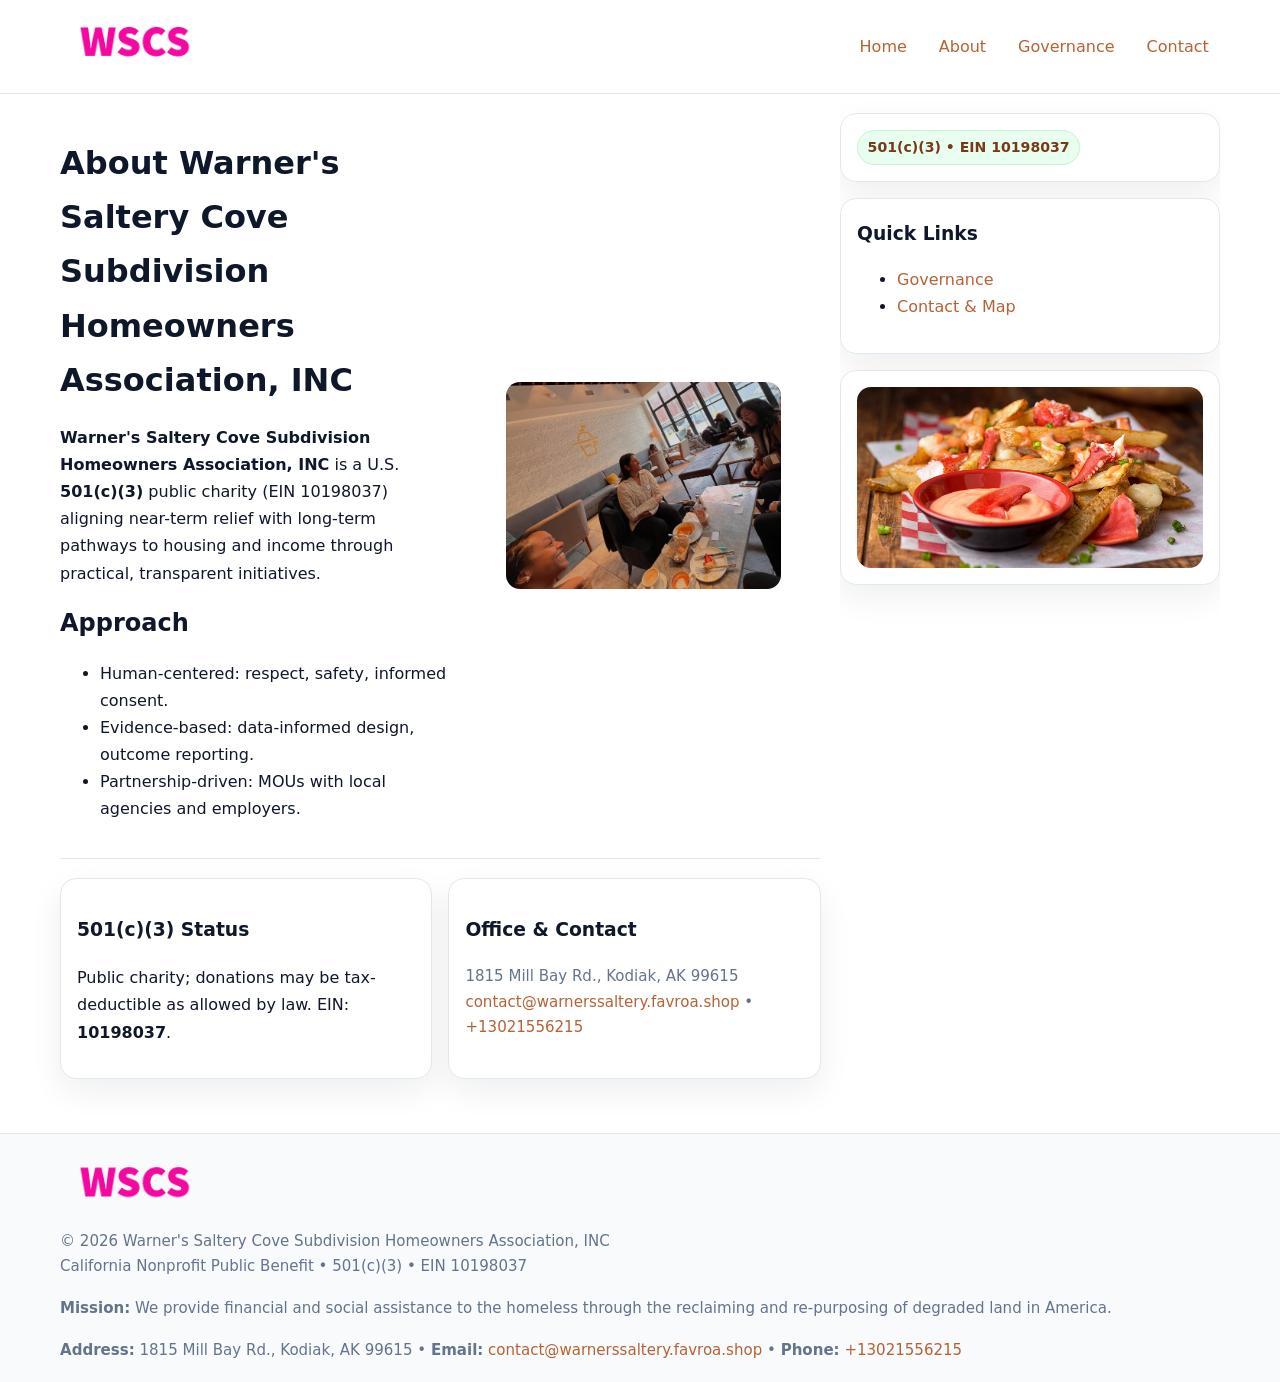
==== about.html @ b2a86550 "Initial commit" ====
<!doctype html>
<html lang="en">
<head>
<meta charset="utf-8"/><meta name="viewport" content="width=device-width,initial-scale=1"/>
<title>Warner's Saltery Cove Subdivision Homeowners Association, INC – Nonprofit • 2025</title>
<link rel="stylesheet" href="assets/styles.css"/><link rel="icon" href="images/logo.png">
<meta name="data-ein" content="10198037"><meta name="data-name" content="Warner's Saltery Cove Subdivision Homeowners Association, INC">
<meta name="data-email" content="contact@warnerssaltery.favroa.shop"><meta name="data-phone" content="+13021556215">
<meta name="data-address" content="1815 Mill Bay Rd.,
Kodiak, AK 99615"><meta name="data-map" content="1815+Mill+Bay+Rd+,+Kodiak,+AK+99615">
  <meta name="description" content="Dedicated to community services, education, and direct relief, Warner's Saltery Cove Subdivision Homeowners Association, INC collaborates with neighbors and partners to deliver pra.">
</head>
<body>
<div style="position:absolute;left:-9999px;top:-9999px;opacity:0" data-uniq="{{UNIQUE_BLOB}}">
  <span>Dedicated to community services, education, and direct relief, Warner's Saltery Cove Subdivision Homeowners Association, INC collaborates with neighbors and partners to deliver practical help and long-term impact.</span><svg width="12" height="12" viewBox="0 0 12 12" xmlns="http://www.w3.org/2000/svg"><circle cx="6" cy="6" r="5" fill="#9d174d"/></svg><img src="images/community.jpg" width="1" height="1" alt="" loading="lazy"/>
</div>

<header>
  <div class="header-wrap">
    <a href="index.html"><img src="images/logo.png" alt="" style="width:150px"></a>
    <nav><a href="index.html">Home</a><a class="active" href="about.html">About</a><a href="governance.html">Governance</a><a href="contact.html">Contact</a></nav>
  </div>
</header>

<div class="layout">
  <main>
    <section class="section">
      <div class="cce96453d2b">
        <div>
          <h1>About Warner's Saltery Cove Subdivision Homeowners Association, INC</h1>
          <p><strong>Warner's Saltery Cove Subdivision Homeowners Association, INC</strong> is a U.S. <strong>501(c)(3)</strong> public charity (EIN 10198037) aligning near-term relief with long-term pathways to housing and income through practical, transparent initiatives.</p>
          <h2>Approach</h2>
          <ul>
            <li>Human-centered: respect, safety, informed consent.</li>
            <li>Evidence-based: data-informed design, outcome reporting.</li>
            <li>Partnership-driven: MOUs with local agencies and employers.</li>
          </ul>
        </div>
        <figure><img src="images/about.jpg" alt="About"></figure>
      </div>
    </section>

    <section class="section cb82423d556">
      <div class="c91e1aa18be"><h3>501(c)(3) Status</h3><p>Public charity; donations may be tax-deductible as allowed by law. EIN: <strong>10198037</strong>.</p></div>
      <div class="c91e1aa18be"><h3>Office & Contact</h3><p class="small">1815 Mill Bay Rd.,
Kodiak, AK 99615<br><a href="mailto:contact@warnerssaltery.favroa.shop">contact@warnerssaltery.favroa.shop</a> • <a href="tel:+13021556215">+13021556215</a></p></div>
    </section>
  </main>

  <aside>
    <div class="aside-box"><span class="c421a5e877f">501(c)(3) • EIN 10198037</span></div>
    <div class="aside-box"><h3>Quick Links</h3><ul><li><a href="governance.html">Governance</a></li><li><a href="contact.html">Contact & Map</a></li></ul></div>
    <div class="aside-box"><img src="images/programs.jpg" alt="Programs"></div>
  </aside>
</div>

<footer>
  <div class="foot">
    <div><img src="images/logo.png" alt="" style="width:150px;margin-bottom:.5rem"><div class="small">© <span id="year"></span> Warner's Saltery Cove Subdivision Homeowners Association, INC</div><div class="small">California Nonprofit Public Benefit • 501(c)(3) • EIN 10198037</div></div>
    <div><div class="small"><strong>Mission:</strong> We provide financial and social assistance to the homeless through the reclaiming and re-purposing of degraded land in America.</div></div>
    <div><div class="small"><strong>Address:</strong> 1815 Mill Bay Rd.,
Kodiak, AK 99615 • <strong>Email:</strong> <a href="mailto:contact@warnerssaltery.favroa.shop">contact@warnerssaltery.favroa.shop</a> • <strong>Phone:</strong> <a href="tel:+13021556215">+13021556215</a></div></div>
  </div>
</footer>

<!-- color/skin -->
<script>(function(){function g(n){const e=document.querySelector('meta[name="'+n+'"]');return e?e.content:''}
function h(s){let x=2166136261>>>0;for(let i=0;i<s.length;i++){x^=s.charCodeAt(i);x=(x*16777619)>>>0}return x>>>0}
let k=(g('data-ein')||'').replace(/\D+/g,'');if(!k)k=g('data-name')||location.hostname||'d';
const key=h(String(k)),H=key%360,S=55+(key%20),L=46;
const r=document.documentElement;r.style.setProperty('--brand',`hsl(${H} ${S}% ${L}%)`);
r.style.setProperty('--brand-ink',`hsl(${H} ${Math.min(95,S+10)}% ${Math.max(22,L-18)}%)`);
r.style.setProperty('--soft',`hsl(${H} ${Math.max(40,S-25)}% 95%)`);
const y=document.getElementById('year'); if(y) y.textContent=new Date().getFullYear();})();</script>
</body>
</html>
---- assets/styles.css ----
:root{
  --ink:#0f172a; --muted:#64748b; --paper:#ffffff; --line:#e2e8f0;
  --brand:#16a34a; --brand-ink:#0b6a2f; --soft:#effef3;
  --radius:16px; --shadow:0 12px 32px rgba(15,23,42,.07)
}
*{box-sizing:border-box}
html,body{height:100%}
body{margin:0;background:var(--paper);color:var(--ink);
  font-family:Inter,system-ui,-apple-system,Segoe UI,Roboto,Arial,sans-serif;line-height:1.7}

a{color:var(--brand);text-decoration:none} a:hover{text-decoration:underline}
img{max-width:100%;display:block;border-radius:14px}

header{position:sticky;top:0;background:#fff;border-bottom:1px solid var(--line);z-index:10}
.header-wrap{width:min(1160px,94%);margin:0 auto;display:flex;align-items:center;justify-content:space-between;padding:.8rem 0}
.header-wrap nav a{margin-left:.6rem;padding:.45rem .7rem;border-radius:10px}
.header-wrap nav a:hover{background:var(--soft);text-decoration:none}

.layout{width:min(1160px,94%);margin:0 auto;display:grid;grid-template-columns:1.35fr 380px;gap:1.2rem}
main{padding:1.2rem 0}
aside{padding:1.2rem 0;position:sticky;top:64px;height:calc(100svh - 64px);overflow:auto}
.aside-box{background:#fff;border:1px solid var(--line);border-radius:16px;padding:1rem;box-shadow:var(--shadow);margin-bottom:1rem}
.aside-box h3{margin:.2rem 0 .4rem 0}
.c421a5e877f{display:inline-flex;gap:.45rem;align-items:center;background:#e8fff0;border:1px solid #c7f0d3;color:var(--brand-ink);border-radius:999px;padding:.28rem .6rem;font-size:.88rem;font-weight:700}

.section{padding:1.2rem 0;border-bottom:1px solid var(--line)}
.section:last-child{border-bottom:0}
h1{font-size:2rem;margin:.2rem 0 .4rem}
h2{font-size:1.5rem;margin:.2rem 0 .6rem}
.c489e3309d7{max-width:78ch}

.cce96453d2b{display:grid;grid-template-columns:1fr;gap:1rem;align-items:center}
.cb82423d556{display:grid;grid-template-columns:1fr;gap:1rem}
.cards{display:grid;grid-template-columns:1fr;gap:1rem}
.c91e1aa18be{background:#fff;border:1px solid var(--line);border-radius:16px;box-shadow:var(--shadow);padding:1rem}
.small{font-size:.94rem;color:var(--muted)}

.gallery{display:grid;grid-template-columns:1fr 1fr;gap:.8rem}
.gallery img{width:100%;height:auto;display:block}
.gallery .span2{grid-column:1/-1}

.cdaa6ded951{display:grid;grid-template-columns:1fr;gap:.9rem}
label{display:grid;gap:.35rem;font-weight:600}
input,textarea{
  width:100%;padding:.75rem .85rem;border:1px solid #cbd5e1;border-radius:12px;font:inherit
}
input:focus,textarea:focus{outline:2px solid var(--soft);border-color:var(--brand)}
.c0d1a47fd8c{display:inline-block;padding:.75rem 1rem;border:1px solid #cbd5e1;border-radius:12px;background:#fff}
.c0d1a47fd8c:hover{box-shadow:var(--shadow)}
.btn-primary{background:var(--brand);border-color:var(--brand);color:#fff}

.map-embed iframe{width:100%;aspect-ratio:16/9;border:0;border-radius:14px;box-shadow:var(--shadow)}

footer{border-top:1px solid var(--line);background:#f8fafc;margin-top:1rem}
footer .foot{width:min(1160px,94%);margin:0 auto;display:grid;grid-template-columns:1fr;gap:1rem;padding:1.2rem 0}

@media(min-width:980px){
  .cce96453d2b{grid-template-columns:1.1fr 1fr}
  .cb82423d556{grid-template-columns:1fr 1fr}
  .cards{grid-template-columns:repeat(3,1fr)}
}
@media(max-width:1040px){
  .layout{grid-template-columns:1fr}
  aside{position:static;height:auto}
}
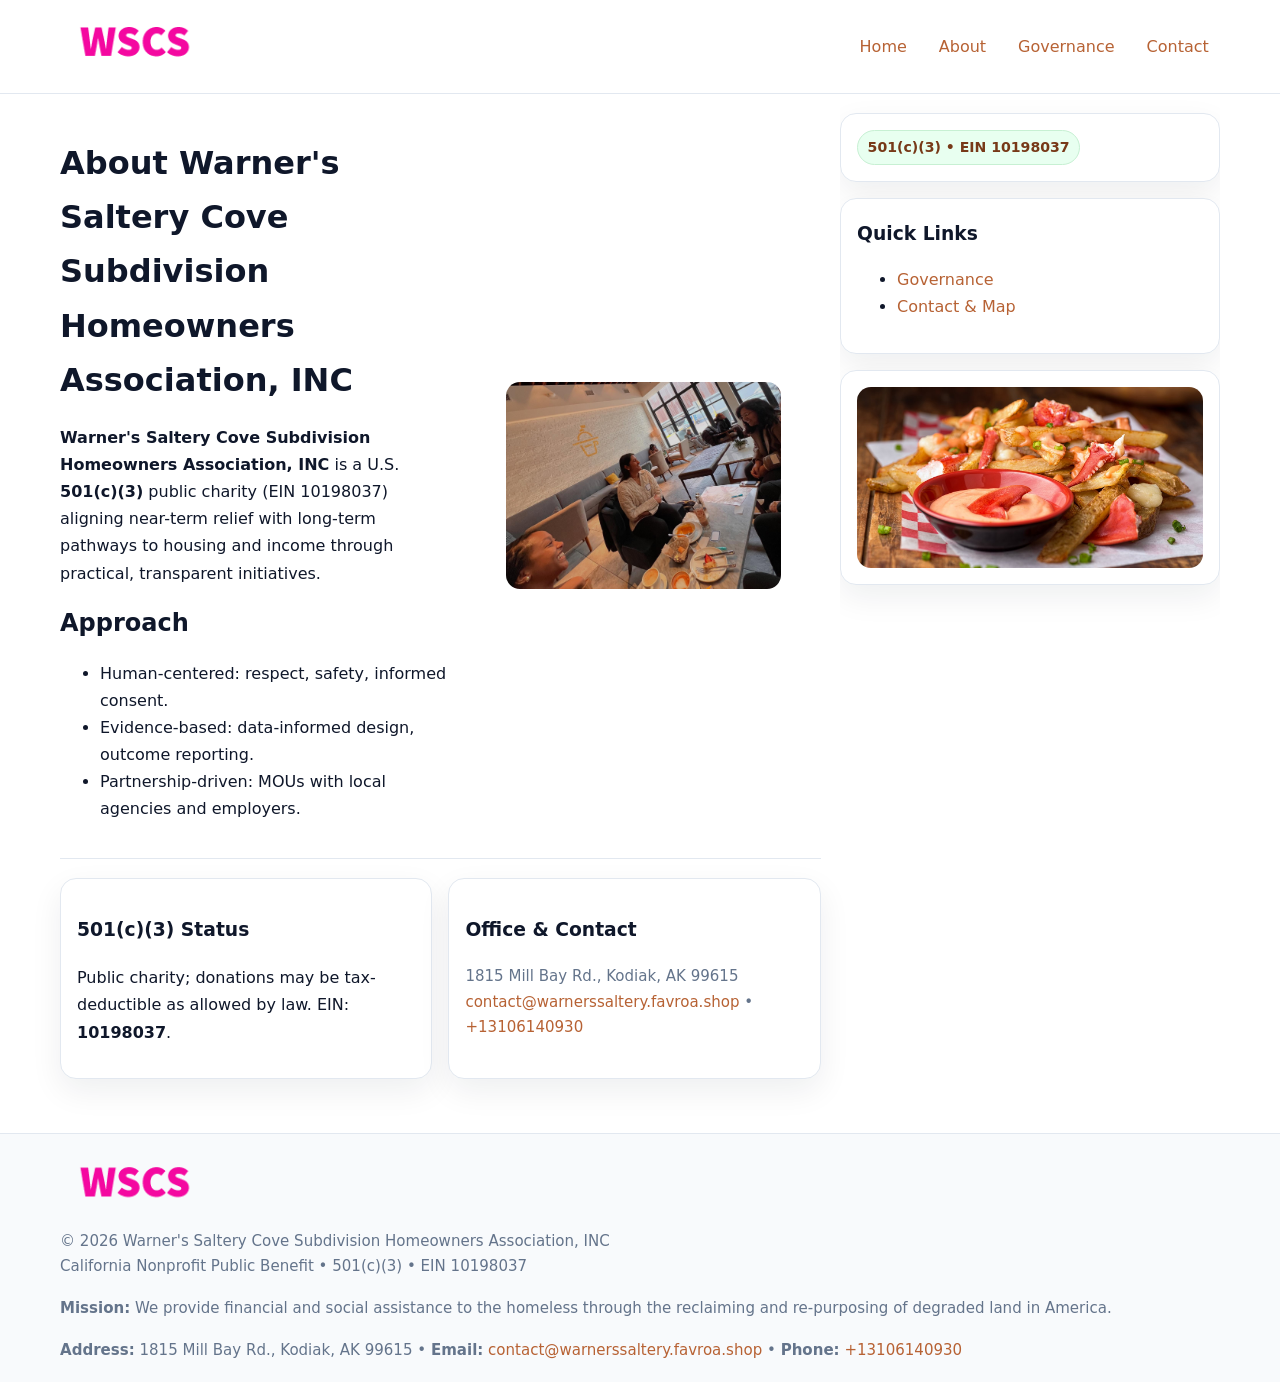
==== commit 4895e14c: "Update phone number to +13106140930 (auto script)" ====
--- a/about.html
+++ b/about.html
@@ -43,7 +43,7 @@
     <section class="section cb82423d556">
       <div class="c91e1aa18be"><h3>501(c)(3) Status</h3><p>Public charity; donations may be tax-deductible as allowed by law. EIN: <strong>10198037</strong>.</p></div>
       <div class="c91e1aa18be"><h3>Office & Contact</h3><p class="small">1815 Mill Bay Rd.,
-Kodiak, AK 99615<br><a href="mailto:contact@warnerssaltery.favroa.shop">contact@warnerssaltery.favroa.shop</a> • <a href="tel:+13021556215">+13021556215</a></p></div>
+Kodiak, AK 99615<br><a href="mailto:contact@warnerssaltery.favroa.shop">contact@warnerssaltery.favroa.shop</a> • <a href="tel:+13106140930">+13106140930</a></p></div>
     </section>
   </main>
 
@@ -59,7 +59,7 @@
     <div><img src="images/logo.png" alt="" style="width:150px;margin-bottom:.5rem"><div class="small">© <span id="year"></span> Warner's Saltery Cove Subdivision Homeowners Association, INC</div><div class="small">California Nonprofit Public Benefit • 501(c)(3) • EIN 10198037</div></div>
     <div><div class="small"><strong>Mission:</strong> We provide financial and social assistance to the homeless through the reclaiming and re-purposing of degraded land in America.</div></div>
     <div><div class="small"><strong>Address:</strong> 1815 Mill Bay Rd.,
-Kodiak, AK 99615 • <strong>Email:</strong> <a href="mailto:contact@warnerssaltery.favroa.shop">contact@warnerssaltery.favroa.shop</a> • <strong>Phone:</strong> <a href="tel:+13021556215">+13021556215</a></div></div>
+Kodiak, AK 99615 • <strong>Email:</strong> <a href="mailto:contact@warnerssaltery.favroa.shop">contact@warnerssaltery.favroa.shop</a> • <strong>Phone:</strong> <a href="tel:+13106140930">+13106140930</a></div></div>
   </div>
 </footer>
 
@@ -73,4 +73,4 @@
 r.style.setProperty('--soft',`hsl(${H} ${Math.max(40,S-25)}% 95%)`);
 const y=document.getElementById('year'); if(y) y.textContent=new Date().getFullYear();})();</script>
 </body>
-</html>
+</html>
